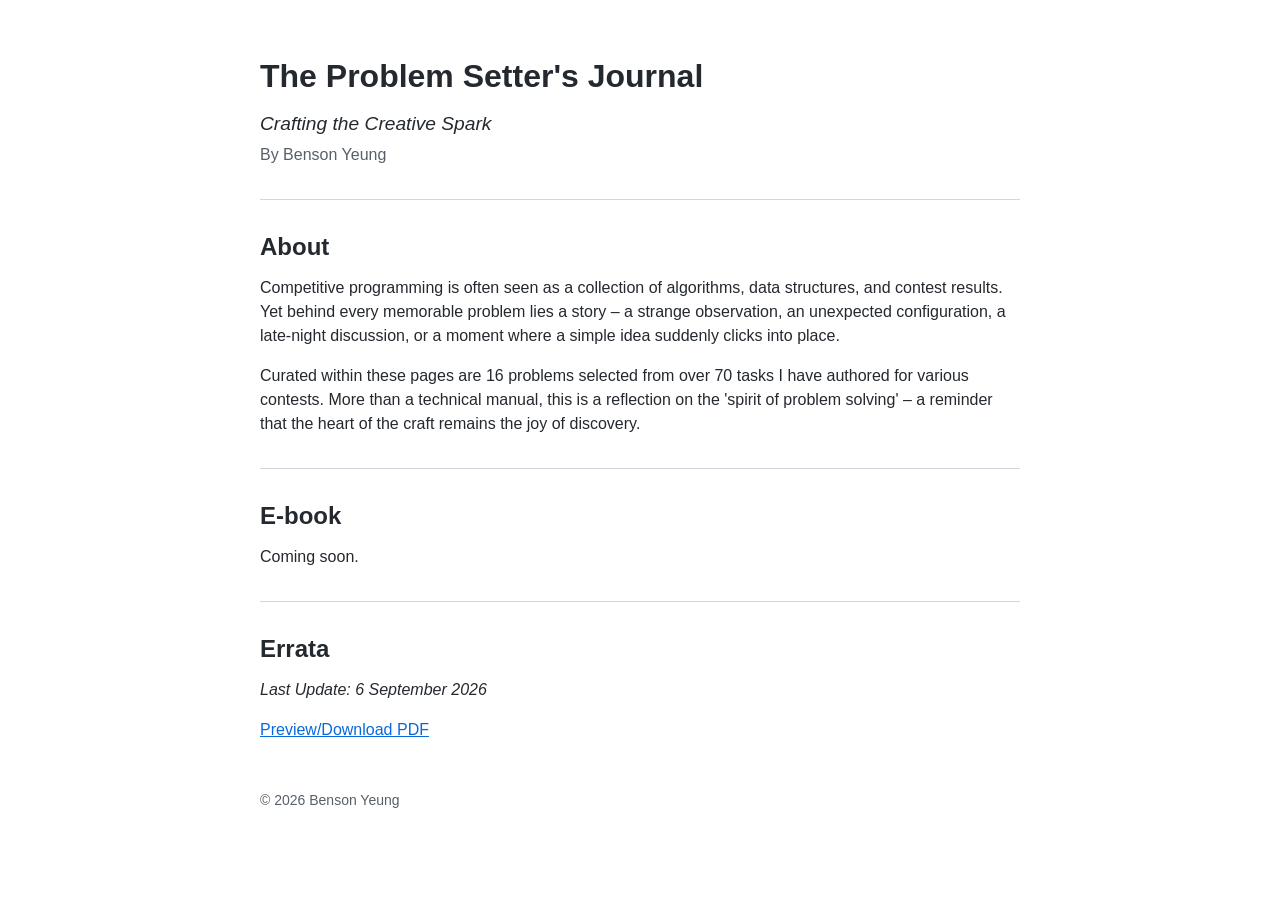
==== index.html @ d6fedcfb "Create journal landing page and Pages deployment" ====
<!doctype html>
<html lang="en">
  <head>
    <meta charset="UTF-8" />
    <meta name="viewport" content="width=device-width, initial-scale=1" />
    <meta name="description" content="The Problem Setter's Journal: Crafting the Creative Spark, by Benson Yeung." />
    <title>The Problem Setter's Journal</title>
    <link rel="stylesheet" href="styles.css" />
  </head>
  <body>
    <main>
      <h1>The Problem Setter's Journal</h1>
      <p class="subtitle"><em>Crafting the Creative Spark</em></p>
      <p class="byline">By Benson Yeung</p>

      <hr />

      <h2>About</h2>

      <p>
        Competitive programming is often seen as a collection of algorithms,
        data structures, and contest results. Yet behind every memorable problem
        lies a story – a strange observation, an unexpected configuration, a
        late-night discussion, or a moment where a simple idea suddenly clicks
        into place.
      </p>

      <p>
        Curated within these pages are 16 problems selected from over 70
        tasks I have authored for various contests. More than a technical
        manual, this is a reflection on the 'spirit of problem solving' – a
        reminder that the heart of the craft remains the joy of discovery.
      </p>

      <hr />

      <h2>E-book</h2>

      <p>Coming soon.</p>

      <hr />

      <h2>Errata</h2>

      <p>
        <i>Last Update: 6 September 2026</i>
      </p>

      <p>
        <a href="journal_errata.pdf" target="_blank" rel="noopener">Preview/Download PDF</a>
      </p>

      <footer>© 2026 Benson Yeung</footer>
    </main>
  </body>
</html>
---- styles.css ----
body {
  max-width: 760px;
  margin: 0 auto;
  padding: 56px 24px 40px;
  background: #fff;
  color: #24292f;
  font-family: -apple-system, BlinkMacSystemFont, "Segoe UI", Helvetica, Arial, sans-serif;
  font-size: 16px;
  line-height: 1.5;
}

h1, h2 { margin: 26px 0 14px; line-height: 1.25; }
h1 { margin-top: 0; font-size: 2em; }
h2 { font-size: 1.5em; }
p { margin: 0 0 16px; }
a { color: #0969da; }

.subtitle { margin-bottom: 4px; font-size: 1.2em; }
.byline { color: #57606a; }

hr {
  height: 0;
  margin: 32px 0;
  border: 0;
  border-top: 1px solid #d0d7de;
}

footer {
  margin-top: 48px;
  color: #57606a;
  font-size: 0.875em;
}

@media (max-width: 480px) {
  body { padding: 32px 20px; }
}
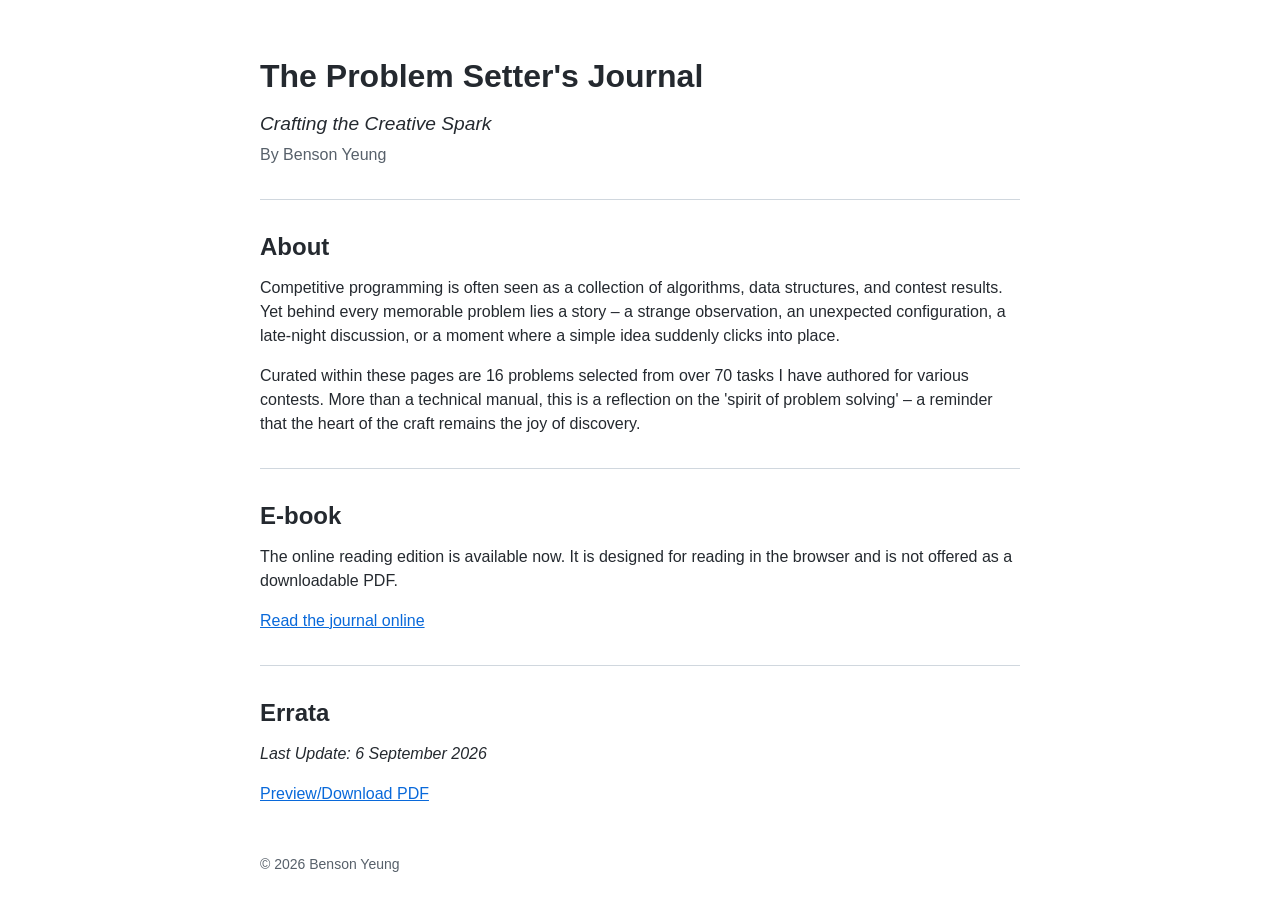
==== commit 0aae701a: "Add browser reading edition" ====
--- a/index.html
+++ b/index.html
@@ -36,7 +36,12 @@
 
       <h2>E-book</h2>
 
-      <p>Coming soon.</p>
+      <p>
+        The online reading edition is available now. It is designed for reading
+        in the browser and is not offered as a downloadable PDF.
+      </p>
+
+      <p><a href="reader.html">Read the journal online</a></p>
 
       <hr />
 
